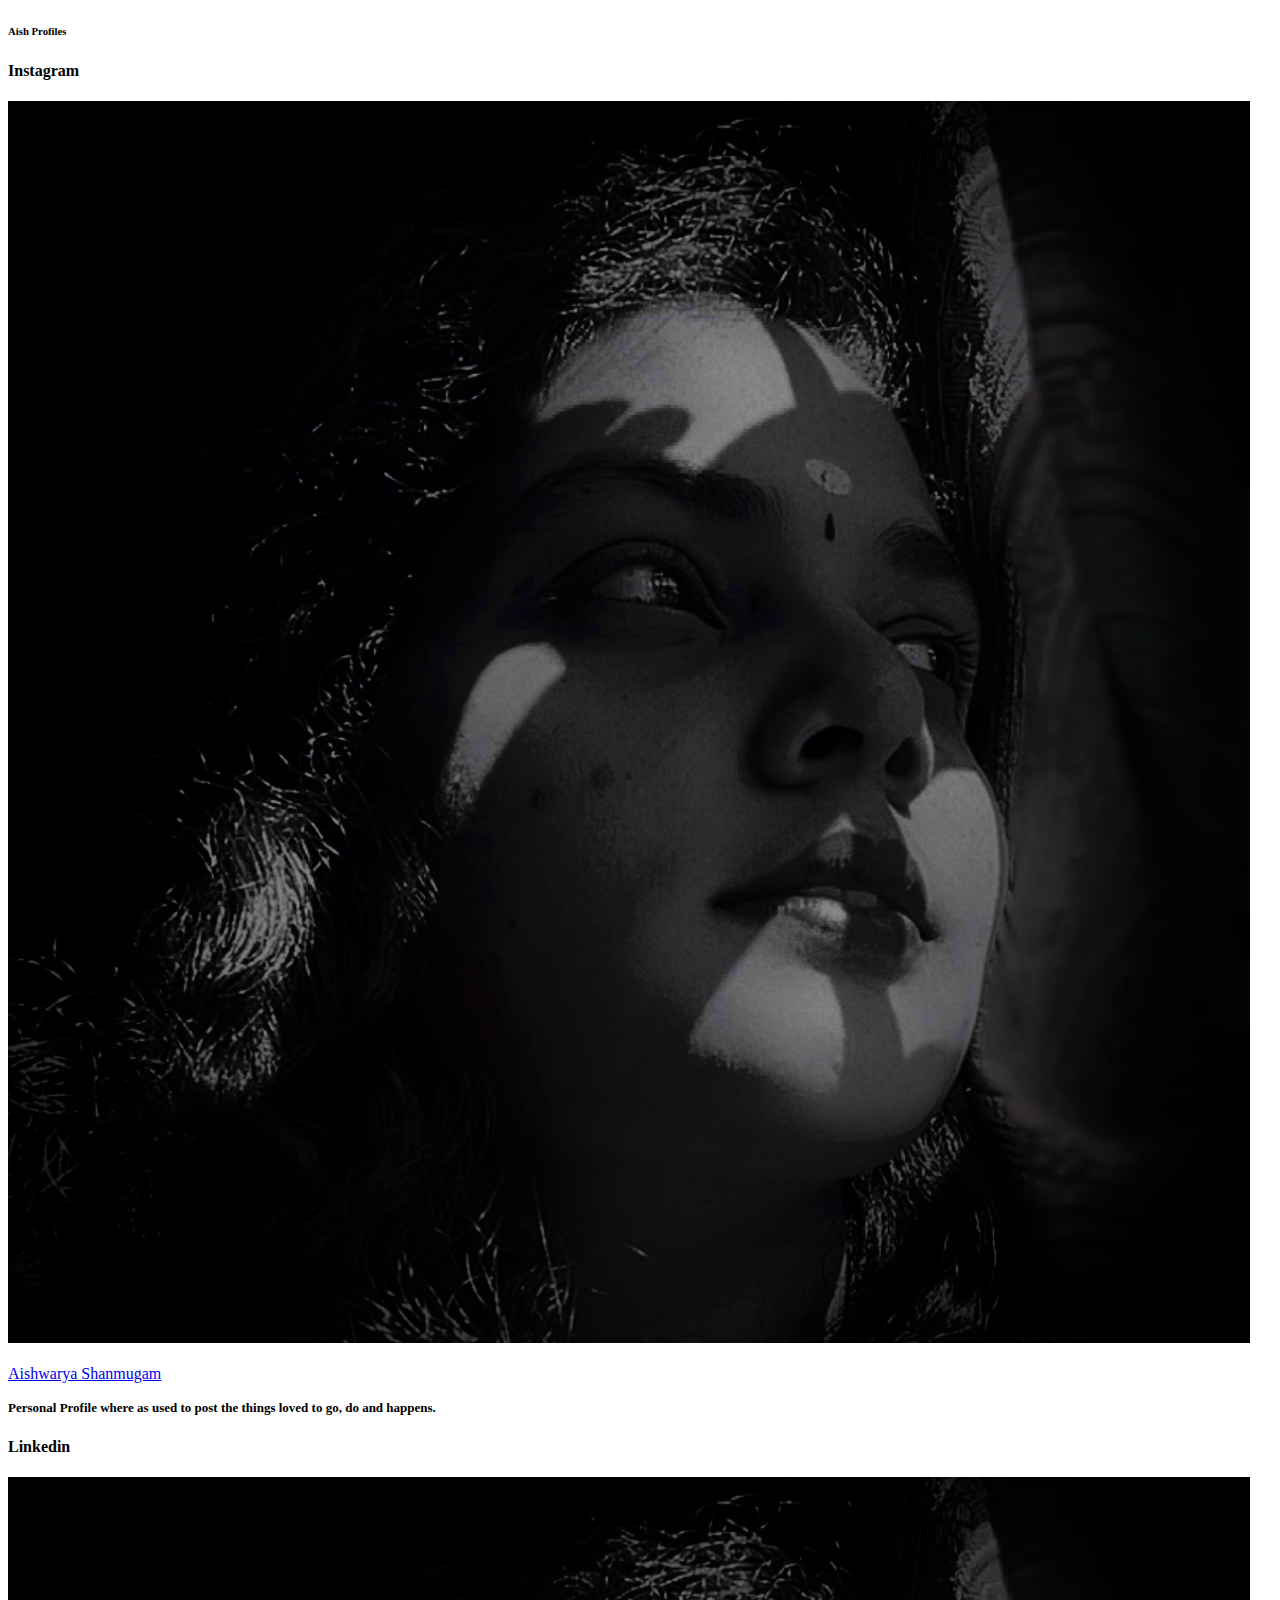
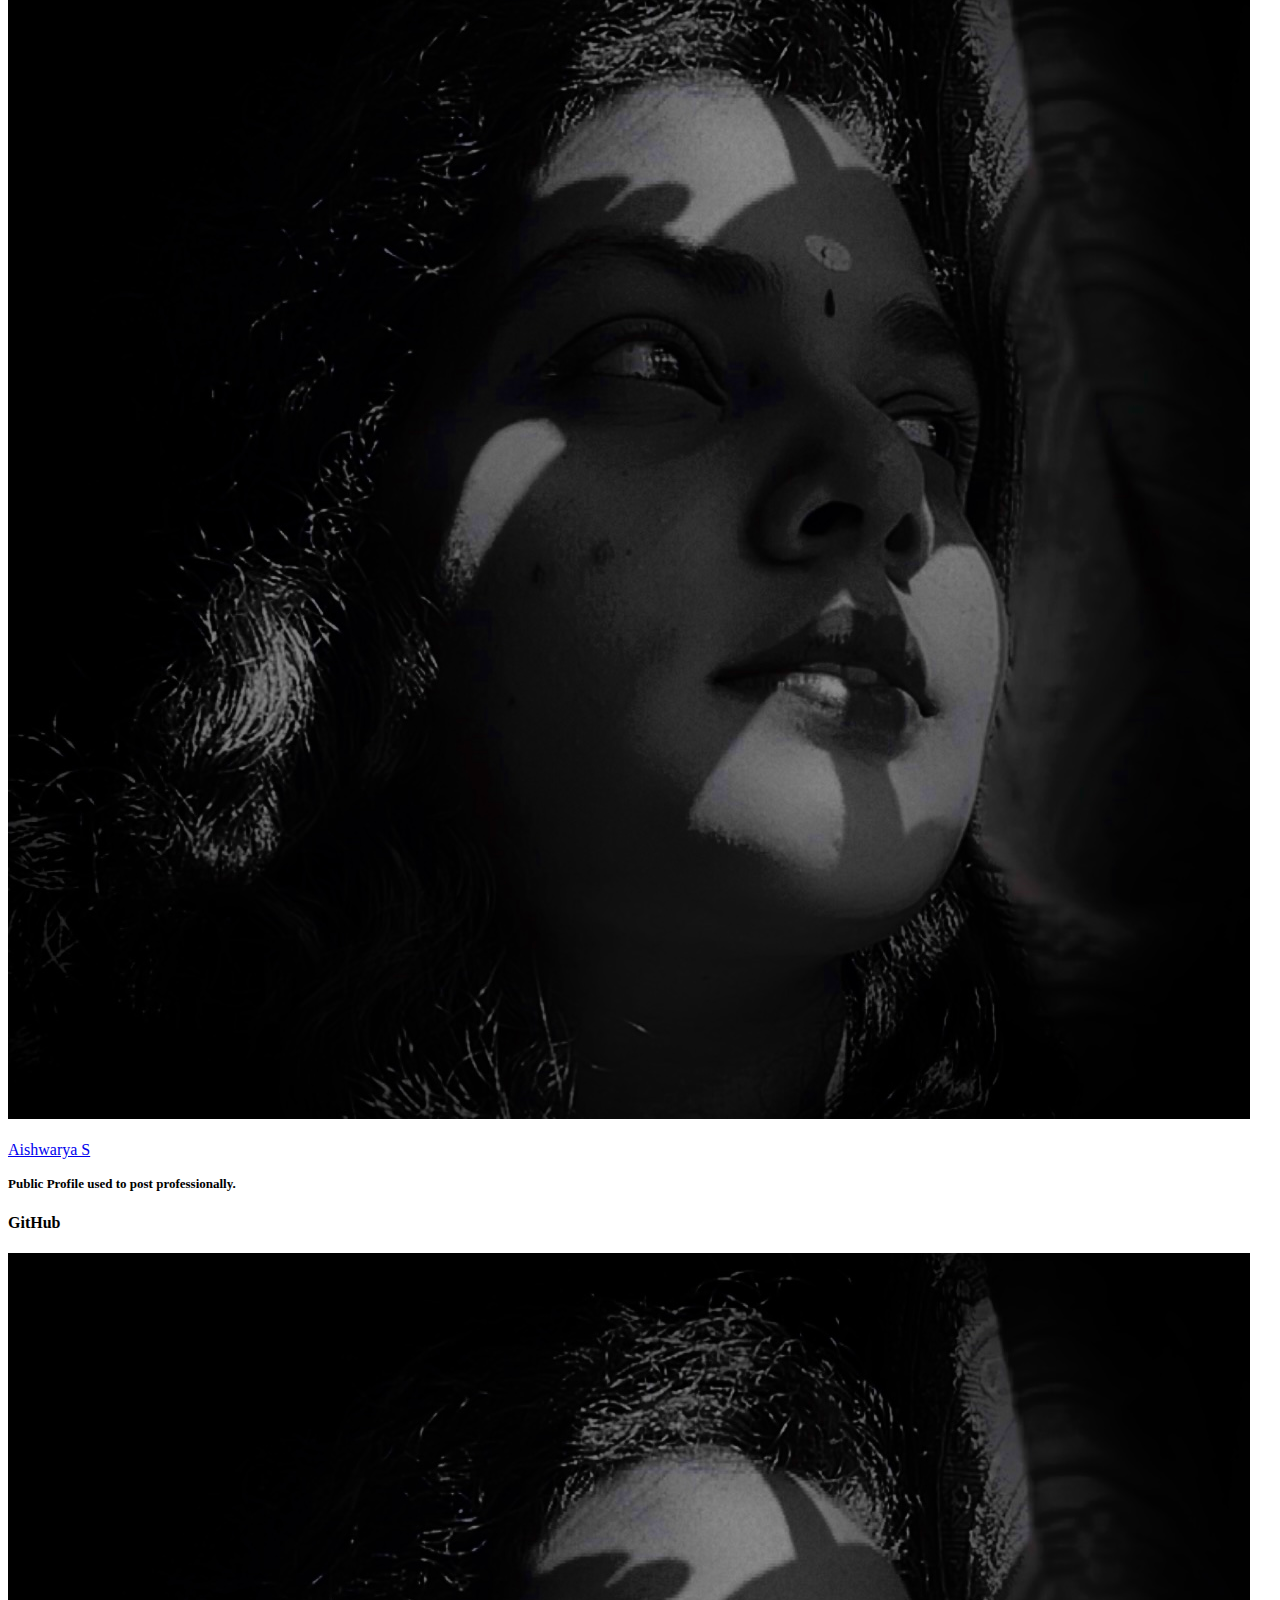
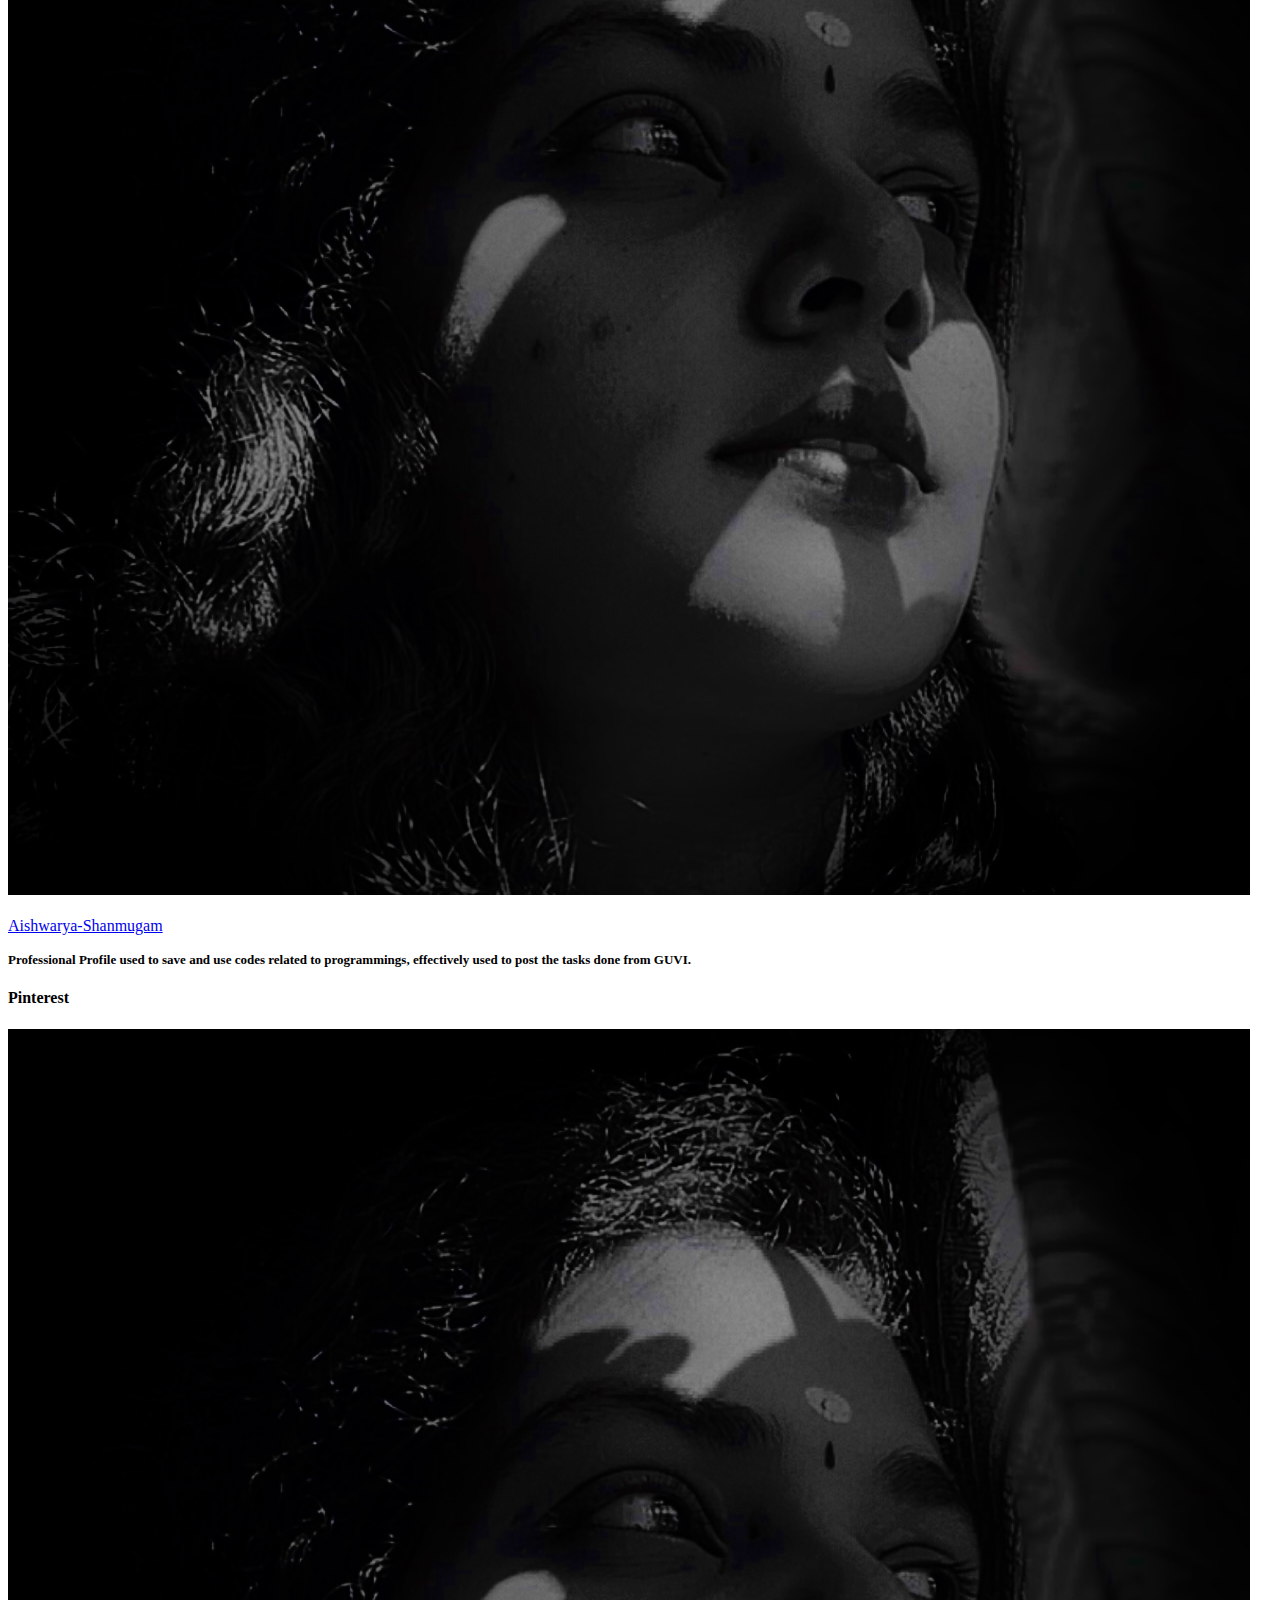
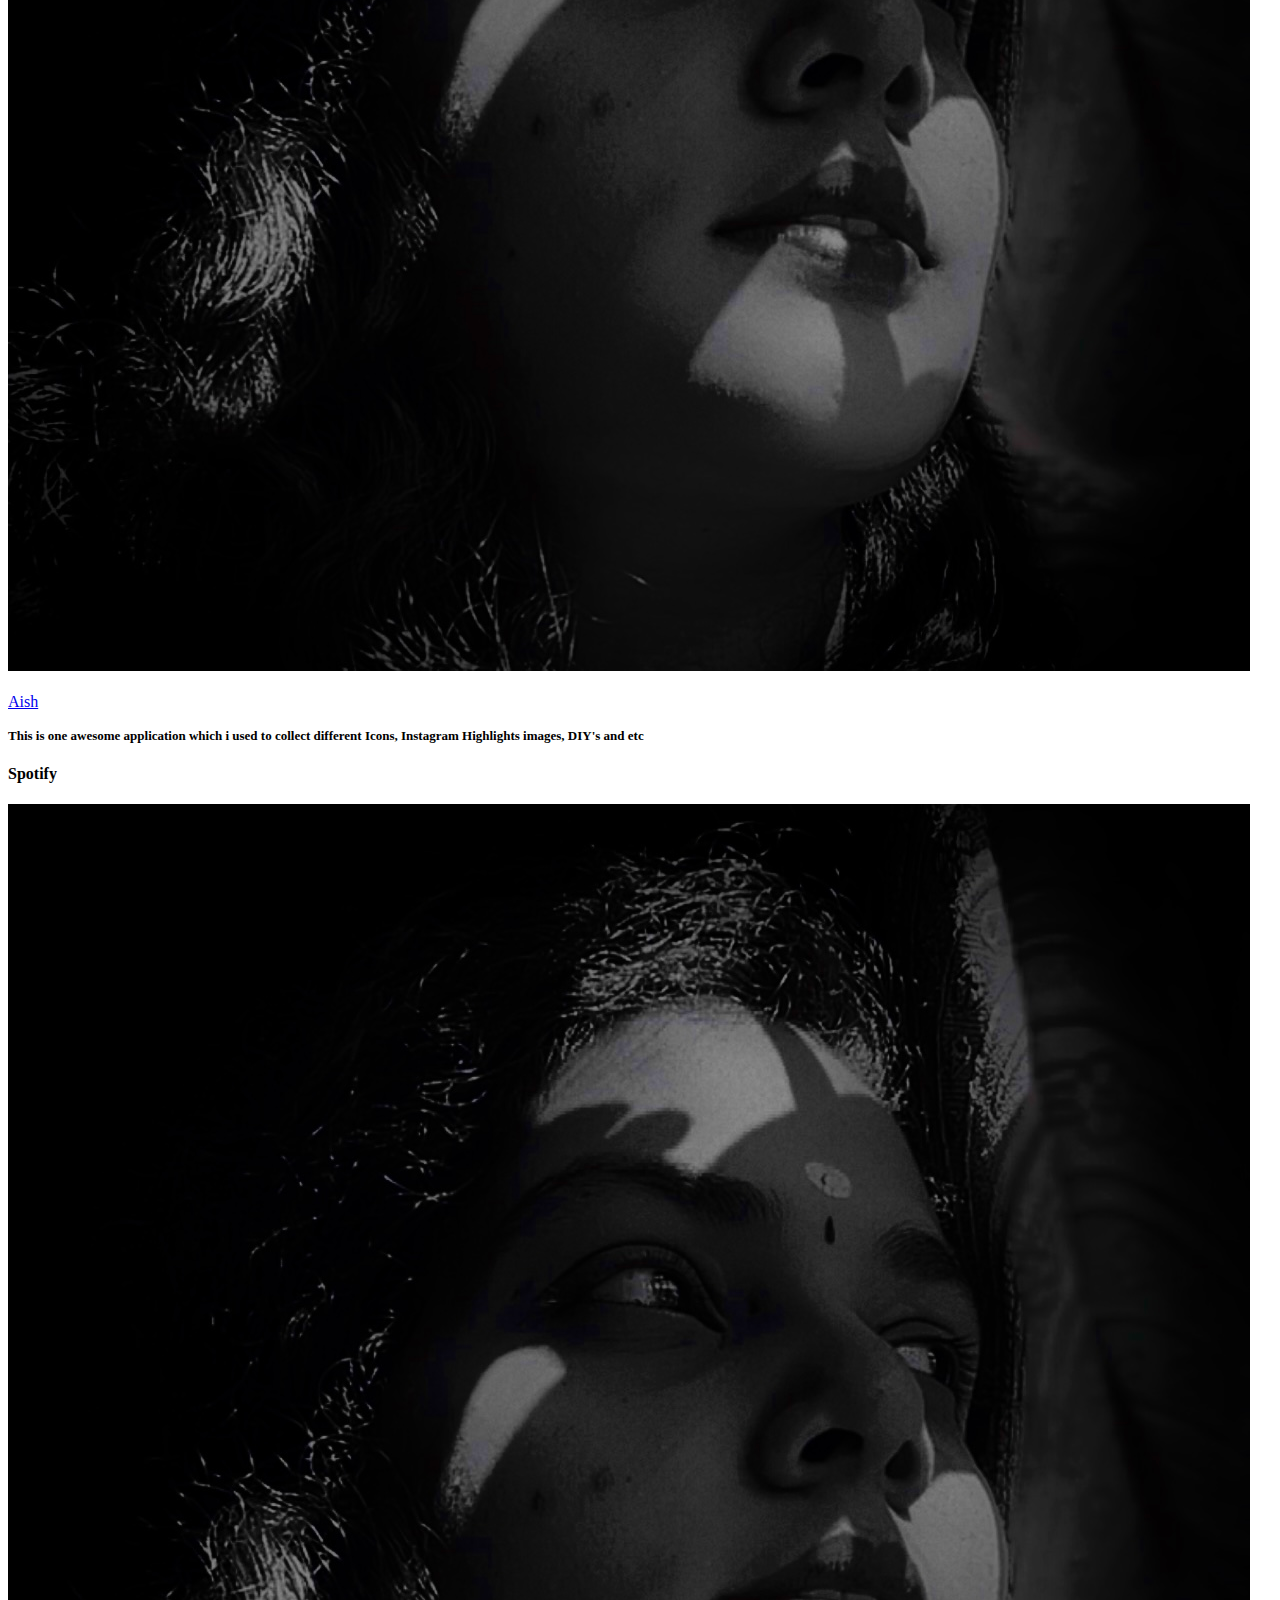
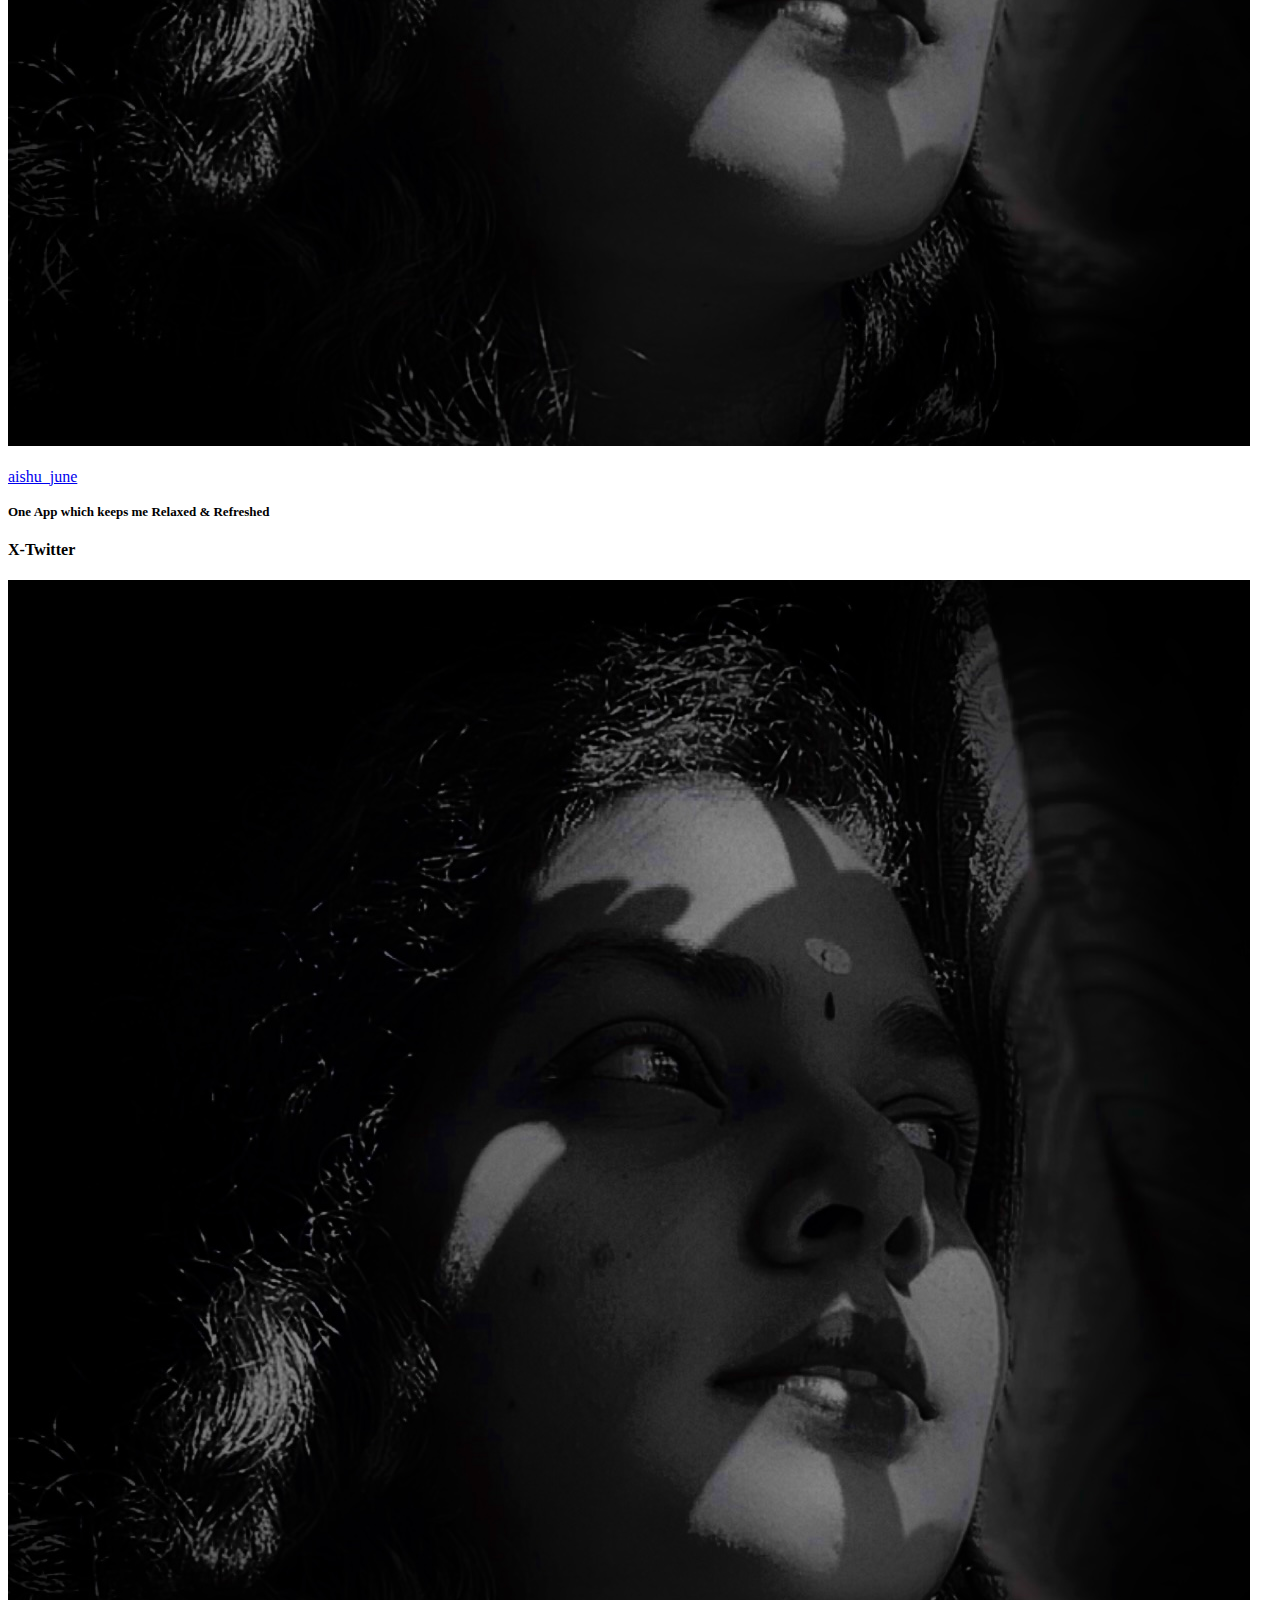
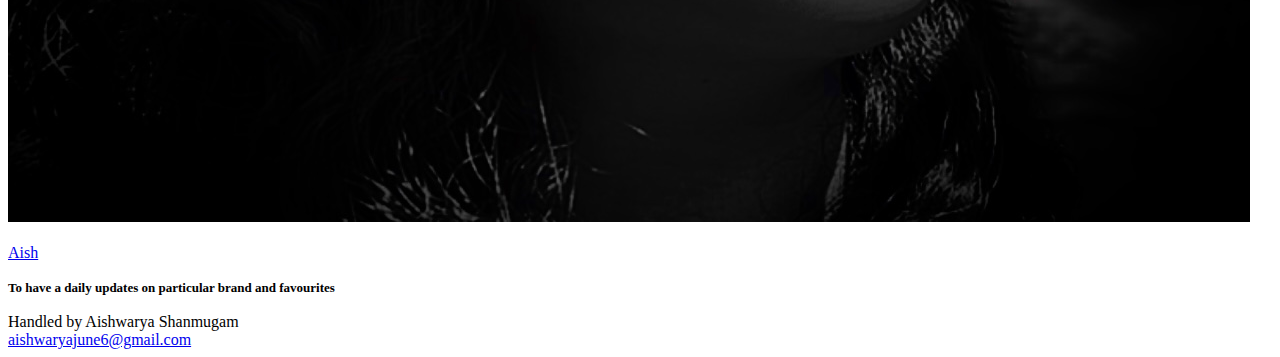
==== Index.html @ 8c9ee981 "Webpage.html to Index.html" ====
<!DOCTYPE html>
<html lang="en">
<head>
    <meta charset="UTF-8">
    <meta name="viewport" content="width=device-width, initial-scale=1.0">
    <title>Aish Profiles</title>
    <link rel="stylesheet" href="https://cdn.jsdelivr.net/npm/bootstrap@4.6.2/dist/css/bootstrap.min.css" integrity="sha384-xOolHFLEh07PJGoPkLv1IbcEPTNtaed2xpHsD9ESMhqIYd0nLMwNLD69Npy4HI+N" crossorigin="anonymous">
    <link rel="stylesheet" href="https://cdnjs.cloudflare.com/ajax/libs/font-awesome/6.5.1/css/all.min.css" integrity="sha512-DTOQO9RWCH3ppGqcWaEA1BIZOC6xxalwEsw9c2QQeAIftl+Vegovlnee1c9QX4TctnWMn13TZye+giMm8e2LwA==" crossorigin="anonymous" referrerpolicy="no-referrer">
    <link rel="stylesheet" href="Style.css">
</head>
<body>
    <div class="BG">
    <div class="box">
        <div class="container">
            <h6>Aish Profiles</h6>
            <div class="row">
                <div class="col">
                    <div class="box-part">
                        <i class="fa-brands fa-instagram"></i>
                        <h4>Instagram</h4>
                        <p><img src="Aish.jpeg">
                        <br>    
                        <br> <a href="https://www.instagram.com/aishu.june/">Aishwarya Shanmugam</a>
                        <h4 style="font-size: small;"> Personal Profile where as used to post the things loved to go, do and happens.</h4>
                    </div>
              </div>
               <div class="col">
                    <div class="box-part">
                        <i class="fa-brands fa-linkedin"></i>
                        <h4>Linkedin</h4>
                        <p><img src="Aish.jpeg">
                        <br>    
                        <br> <a href="https://www.linkedin.com/in/aishwaryajune6/">Aishwarya S</a>
                        <h4 style="font-size: small;">Public Profile used to post professionally.</h4>
                    </div>
             </div>
                <div class="col">
                    <div class="box-part">
                        <i class="fa-brands fa-github"></i>
                        <h4>GitHub</h4>
                        <p><img src="Aish.jpeg">
                        <br>    
                        <br> <a href="https://github.com/Aishwarya-Shanmugam">Aishwarya-Shanmugam</a>
                        <h4 style="font-size: small;"> Professional Profile used to save and use codes related to programmings,
                        effectively used to post the tasks done from GUVI.</h4>
                        
                    </div>
             </div>
         <div class="row">
             <div class="col">
                 <div class="box-part">
                    <i class="fa-brands fa-pinterest-p"></i>
                      <h4>Pinterest</h4>
                      <p><img src="Aish.jpeg">
                      <br> 
                      <br> <a href="https://in.pinterest.com/aishwaryajune6/">Aish</a>
                       <h4 style="font-size: small;"> This is one awesome application which i used to collect different Icons, Instagram Highlights images, DIY's and etc</h4>
                 </div>
             </div>
             <div class="col">
                 <div class="box-part">
                    <i class="fa-brands fa-spotify"></i>
                      <h4>Spotify</h4>
                       <p><img src="Aish.jpeg">
                       <br>
                       <br> <a href="https://open.spotify.com/user/aishu_charvi?si=e5935e9ceb8f4772">aishu_june</a>
                       <h4 style="font-size: small;">One App which keeps me Relaxed & Refreshed</h4>
                  </div>
             </div>
             <div class="col">
                <div class="box-part">
                    <i class="fa-brands fa-x-twitter"></i>
                     <h4>X-Twitter</h4>
                      <p><img src="Aish.jpeg">
                      <br>
                      <br> <a href="https://twitter.com/aishu_june">Aish</a>
                      <h4 style="font-size: small;"> To have a daily updates on particular brand and favourites</h4>
                 </div>
            </div>
        </div>
    </div>
    </div>
 </div>
</div>
</body>
<footer>
      Handled by Aishwarya Shanmugam <br>
      <a href="mailto:aishwaryajune6@gmail.com">aishwaryajune6@gmail.com</a>
</footer>
</html>
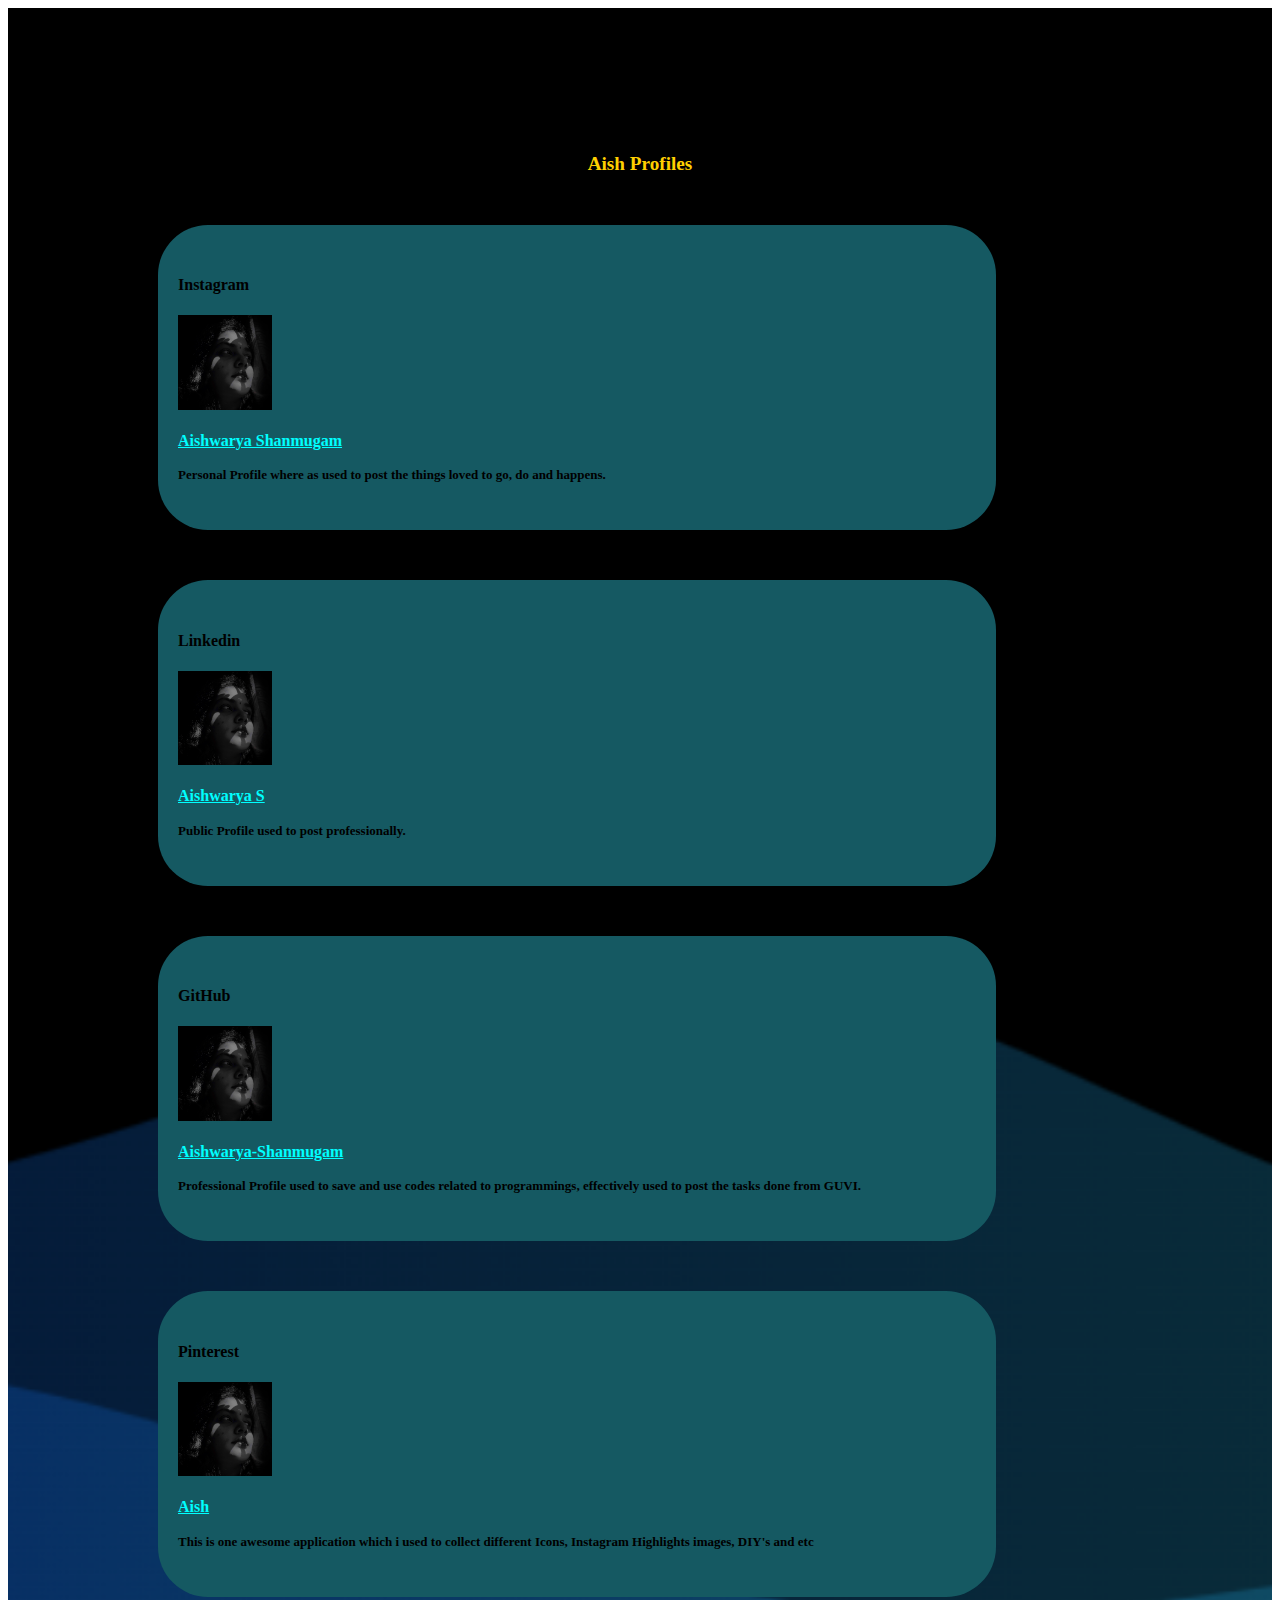
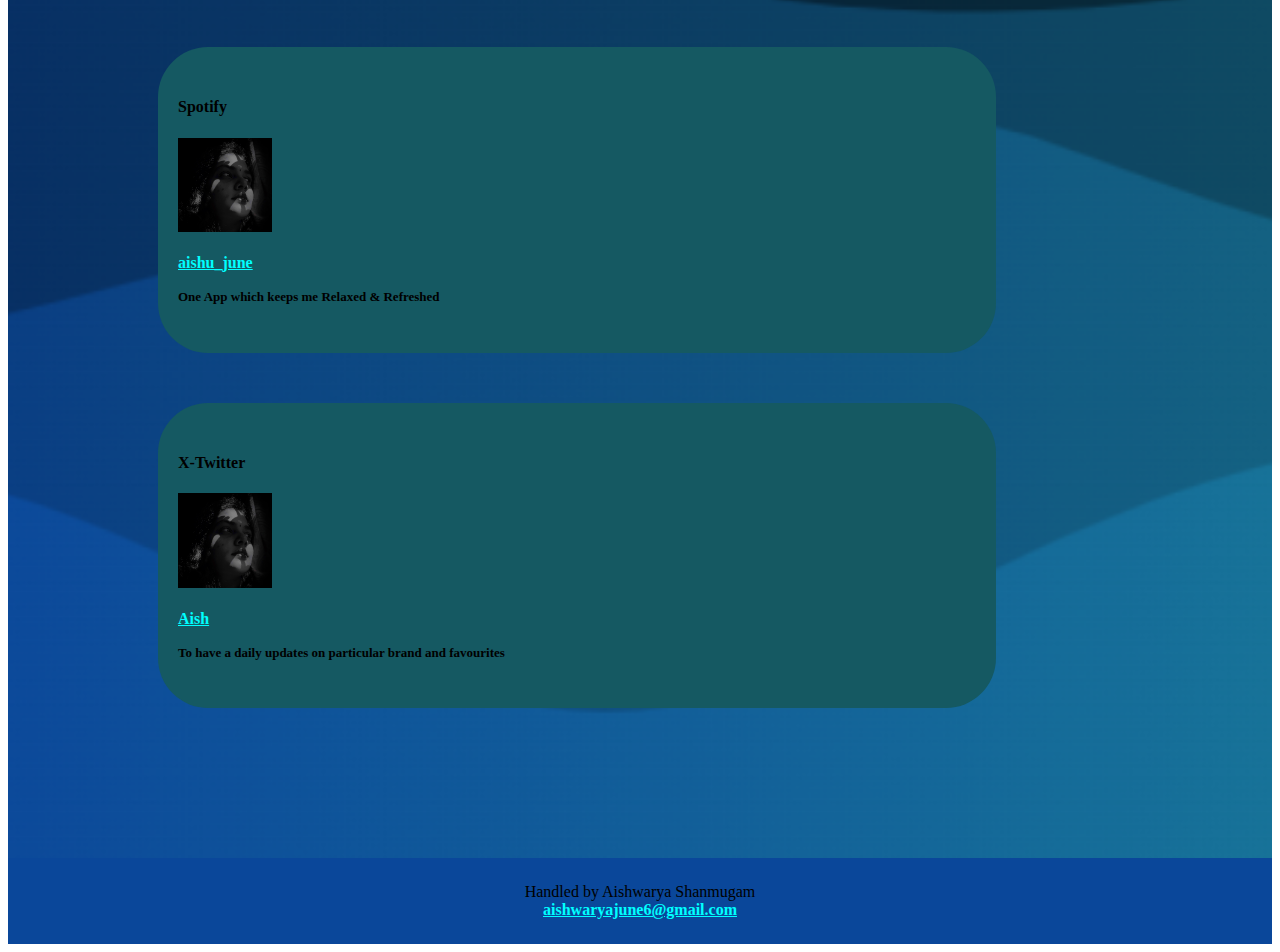
==== commit 35c23774: "Index.html" ====
--- a/Index.html
+++ b/Index.html
@@ -6,7 +6,7 @@
     <title>Aish Profiles</title>
     <link rel="stylesheet" href="https://cdn.jsdelivr.net/npm/bootstrap@4.6.2/dist/css/bootstrap.min.css" integrity="sha384-xOolHFLEh07PJGoPkLv1IbcEPTNtaed2xpHsD9ESMhqIYd0nLMwNLD69Npy4HI+N" crossorigin="anonymous">
     <link rel="stylesheet" href="https://cdnjs.cloudflare.com/ajax/libs/font-awesome/6.5.1/css/all.min.css" integrity="sha512-DTOQO9RWCH3ppGqcWaEA1BIZOC6xxalwEsw9c2QQeAIftl+Vegovlnee1c9QX4TctnWMn13TZye+giMm8e2LwA==" crossorigin="anonymous" referrerpolicy="no-referrer">
-    <link rel="stylesheet" href="Style.css">
+    <link rel="stylesheet" href="webpage.css">
 </head>
 <body>
     <div class="BG">
@@ -20,7 +20,7 @@
                         <h4>Instagram</h4>
                         <p><img src="Aish.jpeg">
                         <br>    
-                        <br> <a href="https://www.instagram.com/aishu.june/">Aishwarya Shanmugam</a>
+                        <br> <a href="https://www.instagram.com/aishu.june/"><b>Aishwarya Shanmugam</b></a>
                         <h4 style="font-size: small;"> Personal Profile where as used to post the things loved to go, do and happens.</h4>
                     </div>
               </div>
@@ -30,7 +30,7 @@
                         <h4>Linkedin</h4>
                         <p><img src="Aish.jpeg">
                         <br>    
-                        <br> <a href="https://www.linkedin.com/in/aishwaryajune6/">Aishwarya S</a>
+                        <br> <a href="https://www.linkedin.com/in/aishwaryajune6/"><b>Aishwarya S</b></a>
                         <h4 style="font-size: small;">Public Profile used to post professionally.</h4>
                     </div>
              </div>
@@ -40,7 +40,7 @@
                         <h4>GitHub</h4>
                         <p><img src="Aish.jpeg">
                         <br>    
-                        <br> <a href="https://github.com/Aishwarya-Shanmugam">Aishwarya-Shanmugam</a>
+                        <br> <a href="https://github.com/Aishwarya-Shanmugam"><b>Aishwarya-Shanmugam</b></a>
                         <h4 style="font-size: small;"> Professional Profile used to save and use codes related to programmings,
                         effectively used to post the tasks done from GUVI.</h4>
                         
@@ -53,7 +53,7 @@
                       <h4>Pinterest</h4>
                       <p><img src="Aish.jpeg">
                       <br> 
-                      <br> <a href="https://in.pinterest.com/aishwaryajune6/">Aish</a>
+                      <br> <a href="https://in.pinterest.com/aishwaryajune6/"><b>Aish</b></a>
                        <h4 style="font-size: small;"> This is one awesome application which i used to collect different Icons, Instagram Highlights images, DIY's and etc</h4>
                  </div>
              </div>
@@ -63,7 +63,7 @@
                       <h4>Spotify</h4>
                        <p><img src="Aish.jpeg">
                        <br>
-                       <br> <a href="https://open.spotify.com/user/aishu_charvi?si=e5935e9ceb8f4772">aishu_june</a>
+                       <br> <a href="https://open.spotify.com/user/aishu_charvi?si=e5935e9ceb8f4772"><b>aishu_june</b></a>
                        <h4 style="font-size: small;">One App which keeps me Relaxed & Refreshed</h4>
                   </div>
              </div>
@@ -73,7 +73,7 @@
                      <h4>X-Twitter</h4>
                       <p><img src="Aish.jpeg">
                       <br>
-                      <br> <a href="https://twitter.com/aishu_june">Aish</a>
+                      <br> <a href="https://twitter.com/aishu_june"><b>Aish</b></a>
                       <h4 style="font-size: small;"> To have a daily updates on particular brand and favourites</h4>
                  </div>
             </div>
@@ -85,6 +85,6 @@
 </body>
 <footer>
       Handled by Aishwarya Shanmugam <br>
-      <a href="mailto:aishwaryajune6@gmail.com">aishwaryajune6@gmail.com</a>
+      <a href="mailto:aishwaryajune6@gmail.com"><b>aishwaryajune6@gmail.com</b></a>
 </footer>
 </html>
--- a/webpage.css
+++ b/webpage.css
@@ -0,0 +1,59 @@
+a
+{
+    text-decoration: underline;
+    color:aqua;  
+}
+a:hover{
+    color:rgb(255, 208, 0);
+}
+:hover.box-part{
+    color: aliceblue;
+}
+.box
+{
+padding:100px 100px;
+}
+.BG
+{
+    background-image: url("BG Image.png");
+    height: 100%; 
+    background-position: center;
+    background-repeat: no-repeat;
+    background-size: cover;
+}
+
+.box-part
+{
+    background-color: #155962;
+    text-align: left;
+    padding: 30px 20px;
+    margin: 50px;
+    height: 75%;
+    width: 75%;
+    border-radius: 50px;
+}
+h6{
+    text-align: center;
+    color: rgb(255, 208, 0);
+    font-weight: bold;
+    font-size: larger;
+}
+h4
+{
+    font-weight: bolder;
+}
+h3
+{
+    font-weight: lighter;
+}
+img{
+    height: 2.5cm;
+    width: 2.5cm;
+    text-align: right;
+}
+footer{
+  text-align: center;
+  padding: 25px;
+  background-color: #0A479A;
+  color: black;
+}
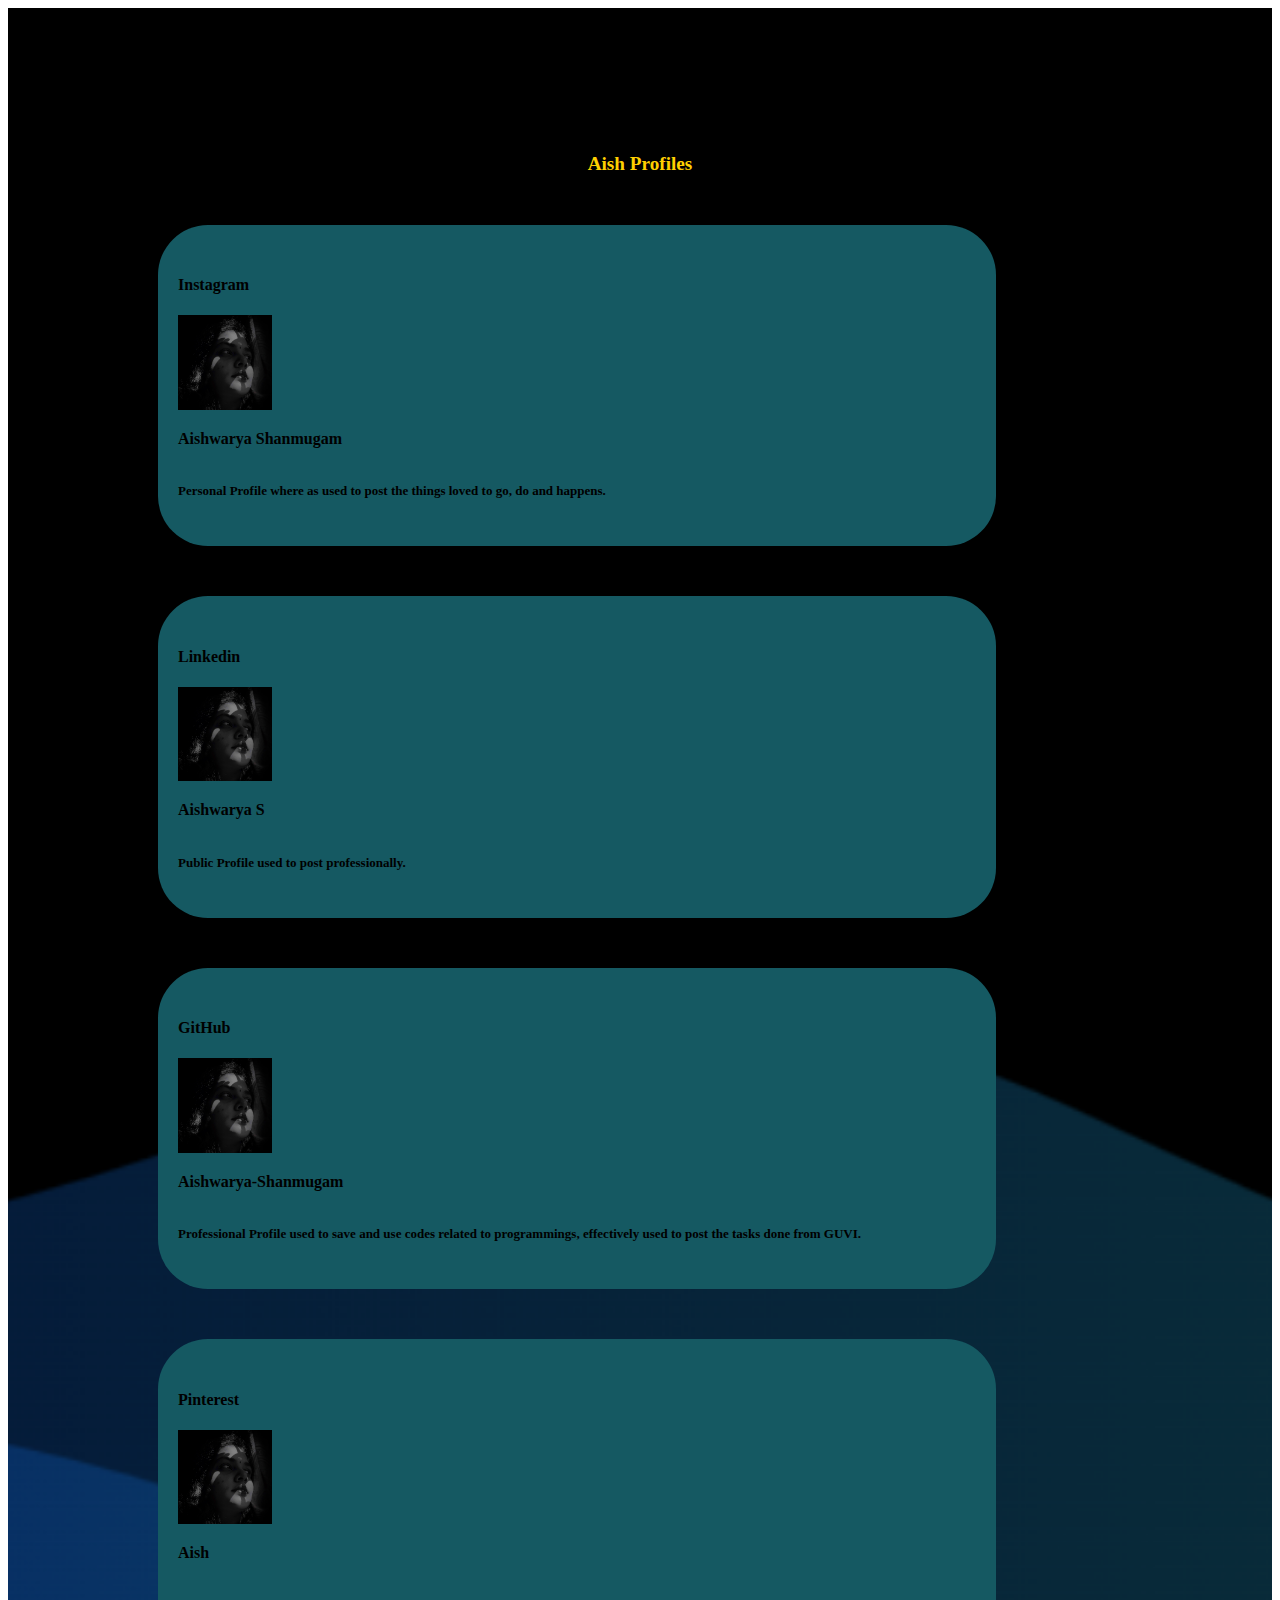
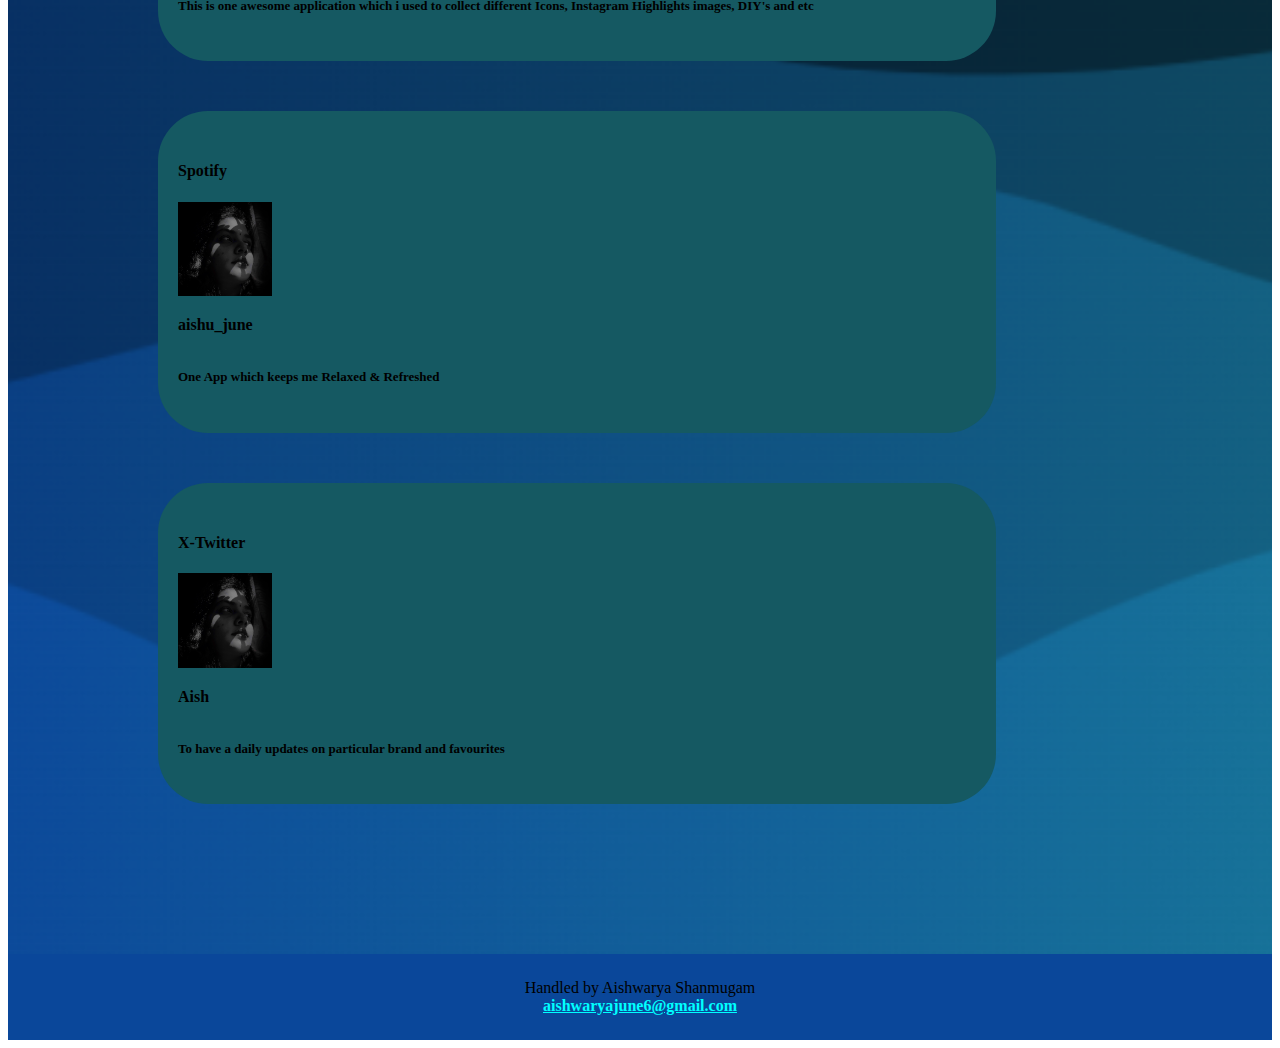
==== commit 874aacf7: "Index.html" ====
--- a/Index.html
+++ b/Index.html
@@ -20,8 +20,12 @@
                         <h4>Instagram</h4>
                         <p><img src="Aish.jpeg">
                         <br>    
-                        <br> <a href="https://www.instagram.com/aishu.june/"><b>Aishwarya Shanmugam</b></a>
+                        <div class="PName">
+                            <b>Aishwarya Shanmugam</b>
+                        </div>
+                        <br>
                         <h4 style="font-size: small;"> Personal Profile where as used to post the things loved to go, do and happens.</h4>
+                        <a href="https://www.instagram.com/aishu.june/"><i class="fa-solid fa-arrow-up-right-from-square"></i></a>
                     </div>
               </div>
                <div class="col">
@@ -29,9 +33,13 @@
                         <i class="fa-brands fa-linkedin"></i>
                         <h4>Linkedin</h4>
                         <p><img src="Aish.jpeg">
-                        <br>    
-                        <br> <a href="https://www.linkedin.com/in/aishwaryajune6/"><b>Aishwarya S</b></a>
+                        <br>
+                        <div class="PName">   
+                        <b>Aishwarya S</b>
+                        </div>
+                        <br>
                         <h4 style="font-size: small;">Public Profile used to post professionally.</h4>
+                        <a href="https://www.linkedin.com/in/aishwaryajune6/"><i class="fa-solid fa-arrow-up-right-from-square"></i></a>
                     </div>
              </div>
                 <div class="col">
@@ -39,10 +47,14 @@
                         <i class="fa-brands fa-github"></i>
                         <h4>GitHub</h4>
                         <p><img src="Aish.jpeg">
-                        <br>    
-                        <br> <a href="https://github.com/Aishwarya-Shanmugam"><b>Aishwarya-Shanmugam</b></a>
+                        <br>
+                        <div class="PName">
+                        <b>Aishwarya-Shanmugam</b>
+                        </div>
+                        <br>
                         <h4 style="font-size: small;"> Professional Profile used to save and use codes related to programmings,
                         effectively used to post the tasks done from GUVI.</h4>
+                        <a href="https://github.com/Aishwarya-Shanmugam"><i class="fa-solid fa-arrow-up-right-from-square"></i></a>
                         
                     </div>
              </div>
@@ -53,8 +65,12 @@
                       <h4>Pinterest</h4>
                       <p><img src="Aish.jpeg">
                       <br> 
-                      <br> <a href="https://in.pinterest.com/aishwaryajune6/"><b>Aish</b></a>
-                       <h4 style="font-size: small;"> This is one awesome application which i used to collect different Icons, Instagram Highlights images, DIY's and etc</h4>
+                      <div class="PName">
+                      <b>Aish</b>
+                      </div>
+                      <br>
+                      <h4 style="font-size: small;"> This is one awesome application which i used to collect different Icons, Instagram Highlights images, DIY's and etc</h4>
+                      <a href="https://in.pinterest.com/aishwaryajune6/"><i class="fa-solid fa-arrow-up-right-from-square"></i></a>
                  </div>
              </div>
              <div class="col">
@@ -63,8 +79,12 @@
                       <h4>Spotify</h4>
                        <p><img src="Aish.jpeg">
                        <br>
-                       <br> <a href="https://open.spotify.com/user/aishu_charvi?si=e5935e9ceb8f4772"><b>aishu_june</b></a>
+                       <div class="PName">
+                       <b>aishu_june</b><br>
+                       </div>
+                       <br>
                        <h4 style="font-size: small;">One App which keeps me Relaxed & Refreshed</h4>
+                       <a href="https://open.spotify.com/user/aishu_charvi?si=e5935e9ceb8f4772"><i class="fa-solid fa-arrow-up-right-from-square"></i></a>
                   </div>
              </div>
              <div class="col">
@@ -73,8 +93,12 @@
                      <h4>X-Twitter</h4>
                       <p><img src="Aish.jpeg">
                       <br>
-                      <br> <a href="https://twitter.com/aishu_june"><b>Aish</b></a>
+                      <div class="PName">
+                      <b>Aish</b>
+                      </div>
+                      <br>
                       <h4 style="font-size: small;"> To have a daily updates on particular brand and favourites</h4>
+                      <a href="https://twitter.com/aishu_june"><i class="fa-solid fa-arrow-up-right-from-square"></i></a>
                  </div>
             </div>
         </div>
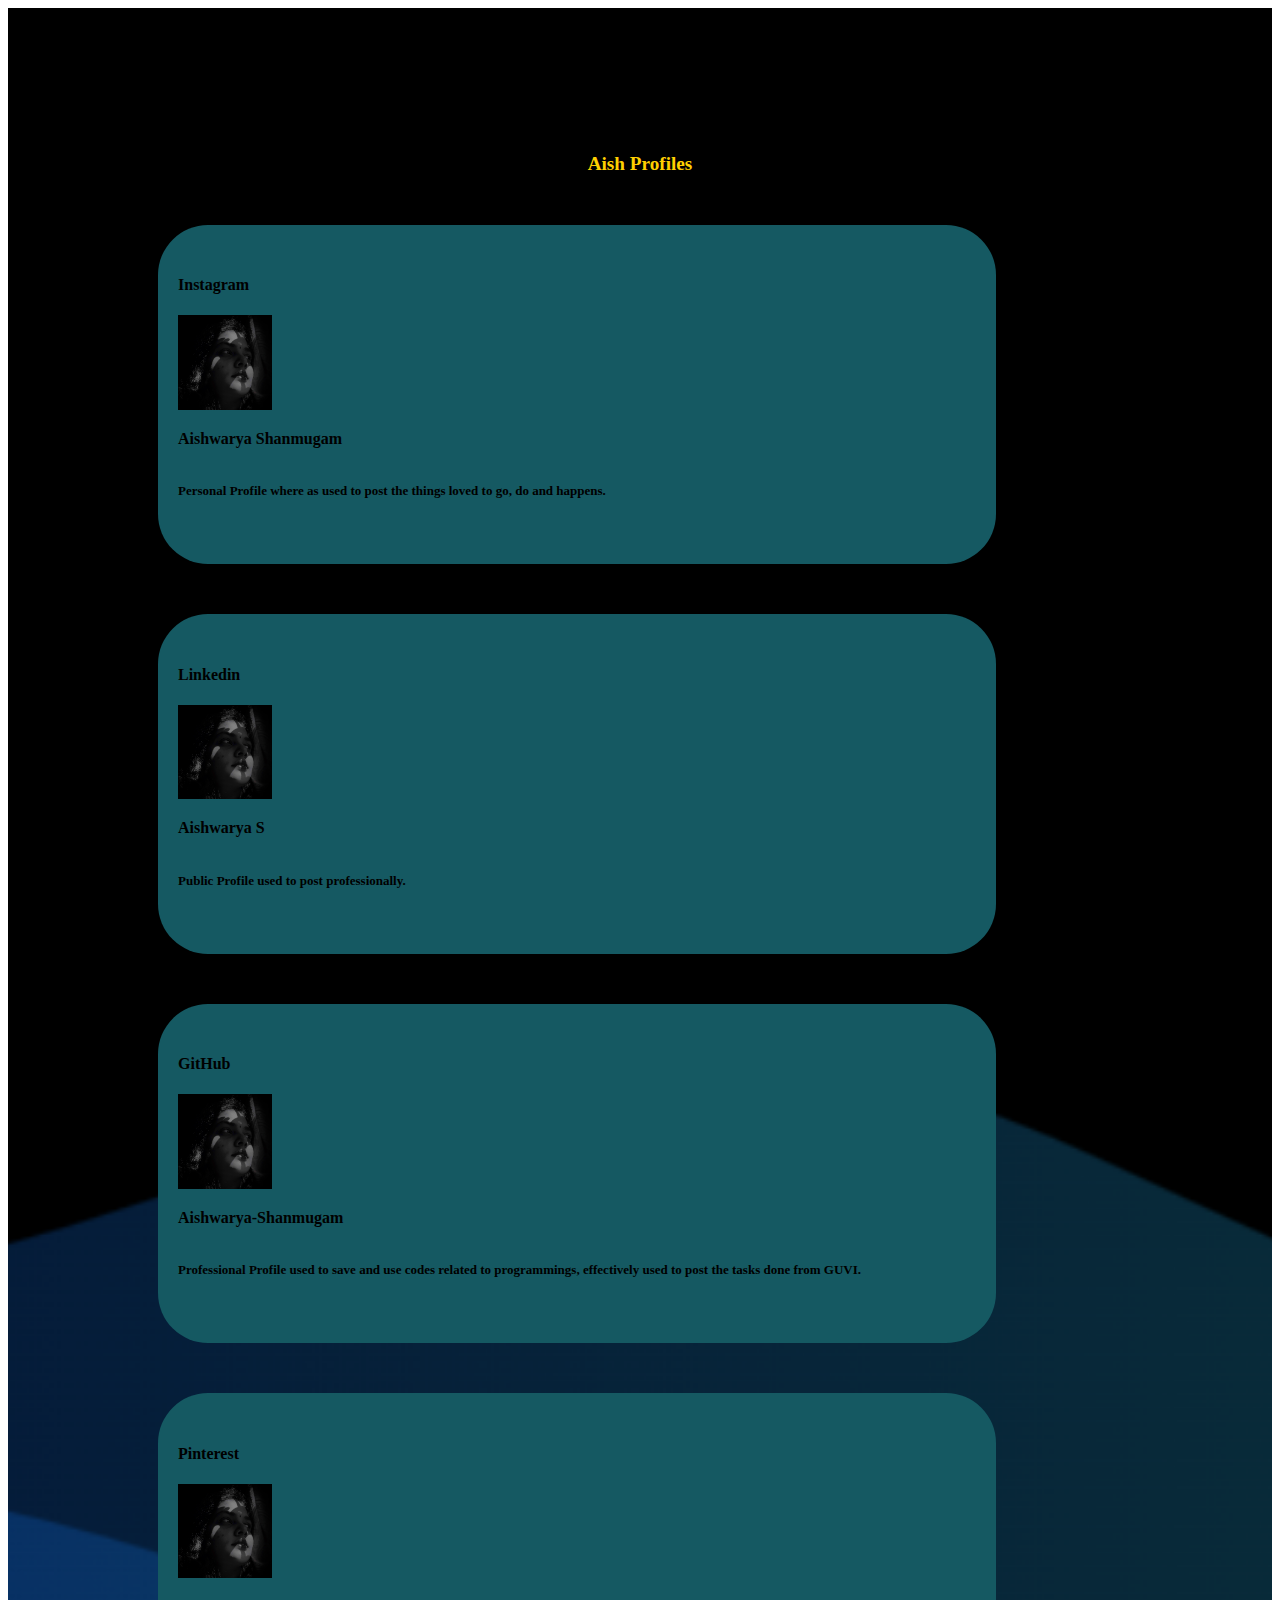
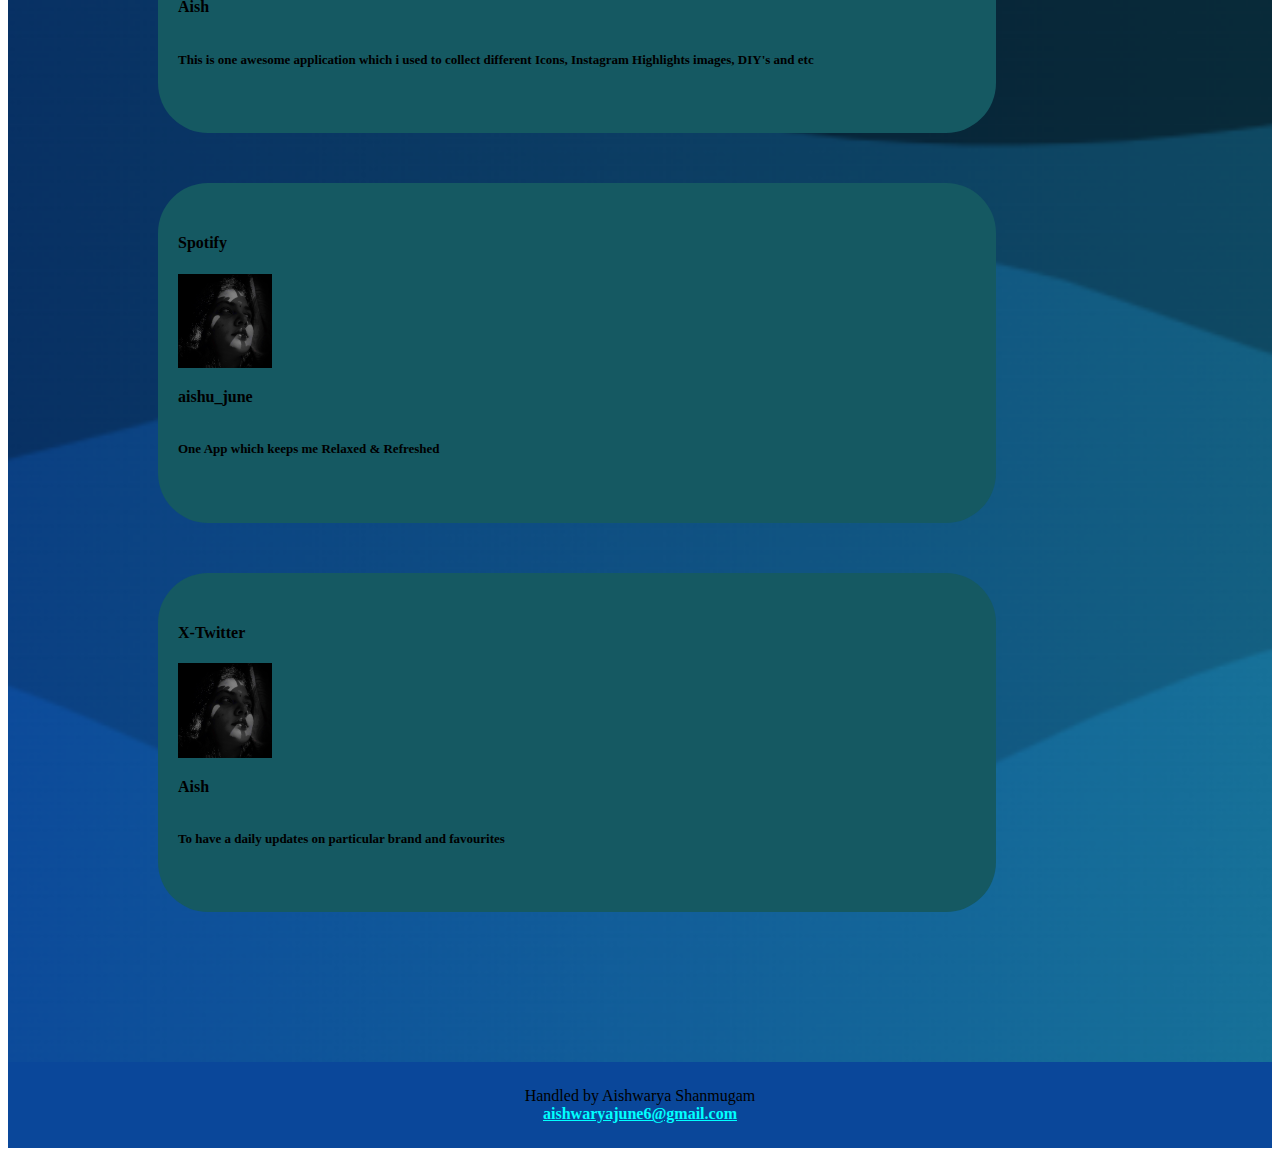
==== commit 56a26c0e: "Index.html" ====
--- a/Index.html
+++ b/Index.html
@@ -25,7 +25,7 @@
                         </div>
                         <br>
                         <h4 style="font-size: small;"> Personal Profile where as used to post the things loved to go, do and happens.</h4>
-                        <a href="https://www.instagram.com/aishu.june/"><i class="fa-solid fa-arrow-up-right-from-square"></i></a>
+                        <br><a href="https://www.instagram.com/aishu.june/"><i class="fa-solid fa-arrow-up-right-from-square"></i></a>
                     </div>
               </div>
                <div class="col">
@@ -39,7 +39,7 @@
                         </div>
                         <br>
                         <h4 style="font-size: small;">Public Profile used to post professionally.</h4>
-                        <a href="https://www.linkedin.com/in/aishwaryajune6/"><i class="fa-solid fa-arrow-up-right-from-square"></i></a>
+                        <br><a href="https://www.linkedin.com/in/aishwaryajune6/"><i class="fa-solid fa-arrow-up-right-from-square"></i></a>
                     </div>
              </div>
                 <div class="col">
@@ -54,7 +54,7 @@
                         <br>
                         <h4 style="font-size: small;"> Professional Profile used to save and use codes related to programmings,
                         effectively used to post the tasks done from GUVI.</h4>
-                        <a href="https://github.com/Aishwarya-Shanmugam"><i class="fa-solid fa-arrow-up-right-from-square"></i></a>
+                        <br><a href="https://github.com/Aishwarya-Shanmugam"><i class="fa-solid fa-arrow-up-right-from-square"></i></a>
                         
                     </div>
              </div>
@@ -70,7 +70,7 @@
                       </div>
                       <br>
                       <h4 style="font-size: small;"> This is one awesome application which i used to collect different Icons, Instagram Highlights images, DIY's and etc</h4>
-                      <a href="https://in.pinterest.com/aishwaryajune6/"><i class="fa-solid fa-arrow-up-right-from-square"></i></a>
+                      <br><a href="https://in.pinterest.com/aishwaryajune6/"><i class="fa-solid fa-arrow-up-right-from-square"></i></a>
                  </div>
              </div>
              <div class="col">
@@ -84,7 +84,7 @@
                        </div>
                        <br>
                        <h4 style="font-size: small;">One App which keeps me Relaxed & Refreshed</h4>
-                       <a href="https://open.spotify.com/user/aishu_charvi?si=e5935e9ceb8f4772"><i class="fa-solid fa-arrow-up-right-from-square"></i></a>
+                       <br><a href="https://open.spotify.com/user/aishu_charvi?si=e5935e9ceb8f4772"><i class="fa-solid fa-arrow-up-right-from-square"></i></a>
                   </div>
              </div>
              <div class="col">
@@ -98,7 +98,7 @@
                       </div>
                       <br>
                       <h4 style="font-size: small;"> To have a daily updates on particular brand and favourites</h4>
-                      <a href="https://twitter.com/aishu_june"><i class="fa-solid fa-arrow-up-right-from-square"></i></a>
+                      <br><a href="https://twitter.com/aishu_june"><i class="fa-solid fa-arrow-up-right-from-square"></i></a>
                  </div>
             </div>
         </div>
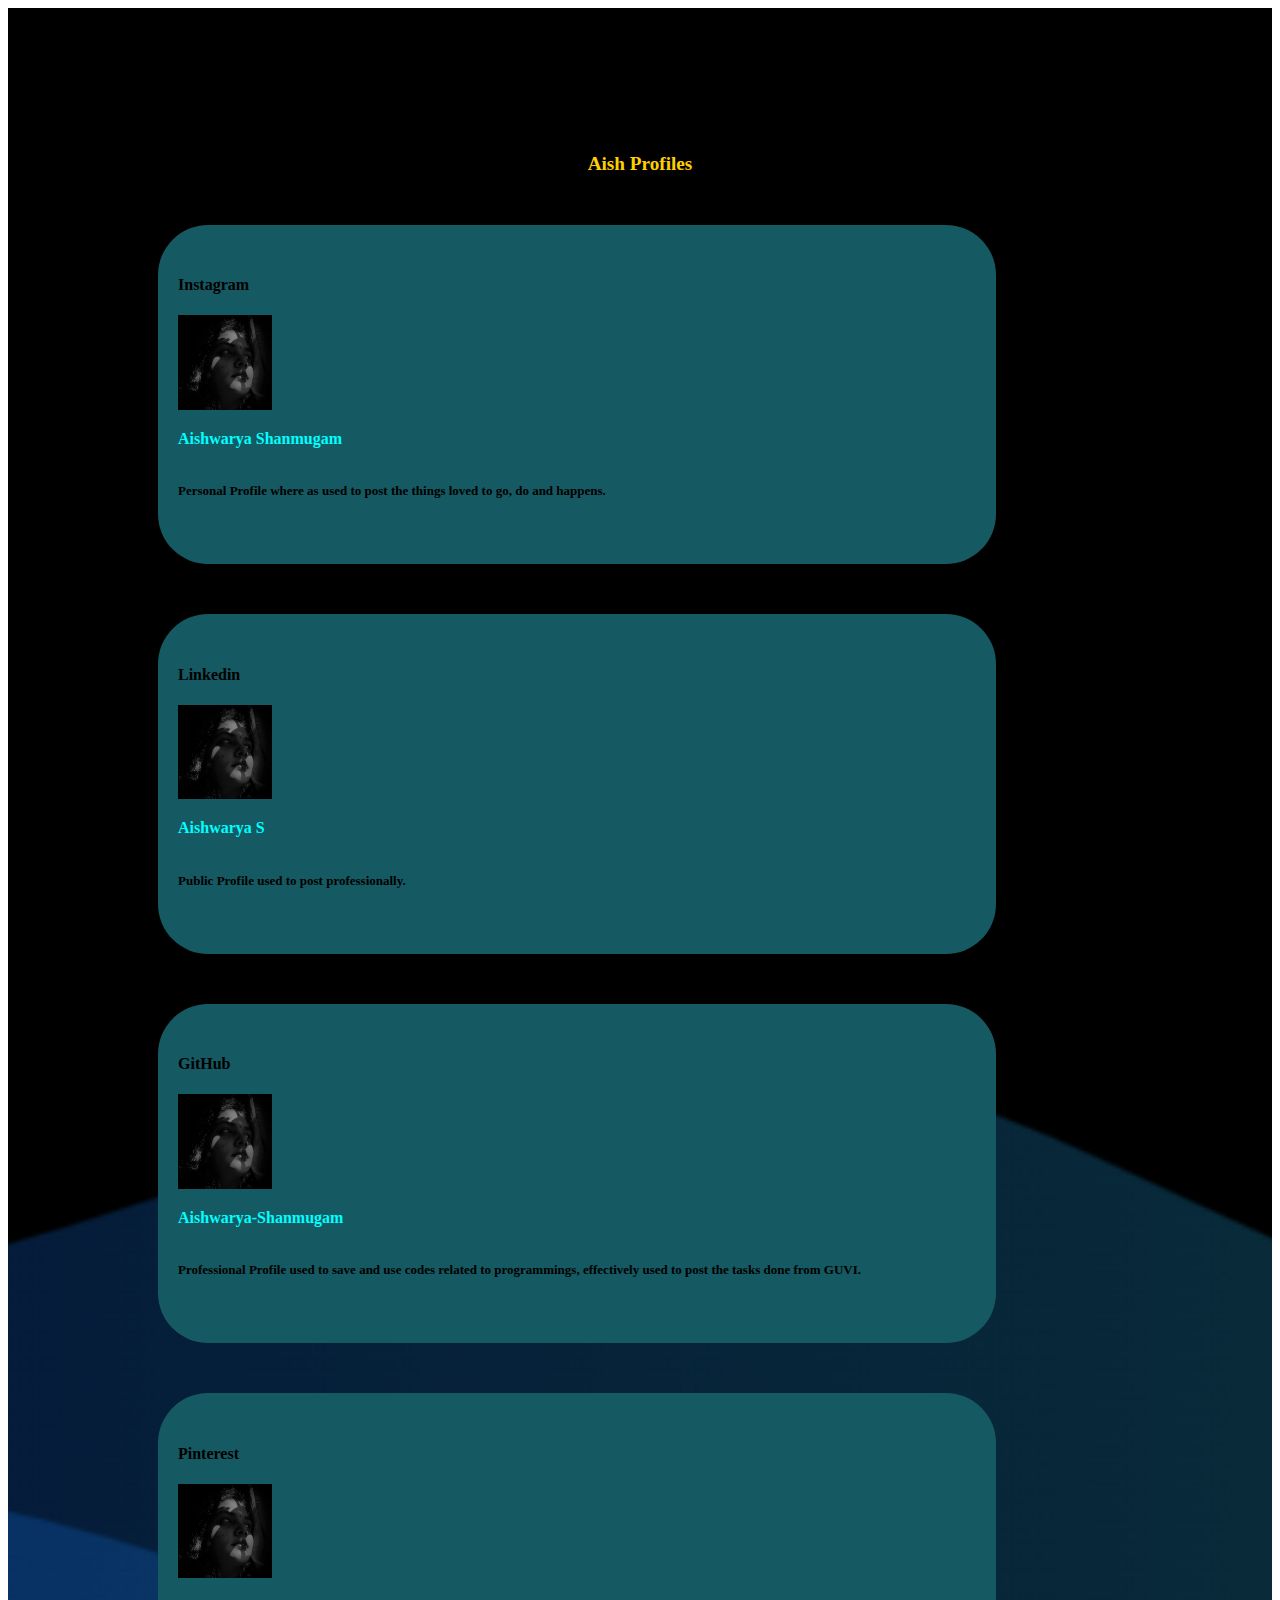
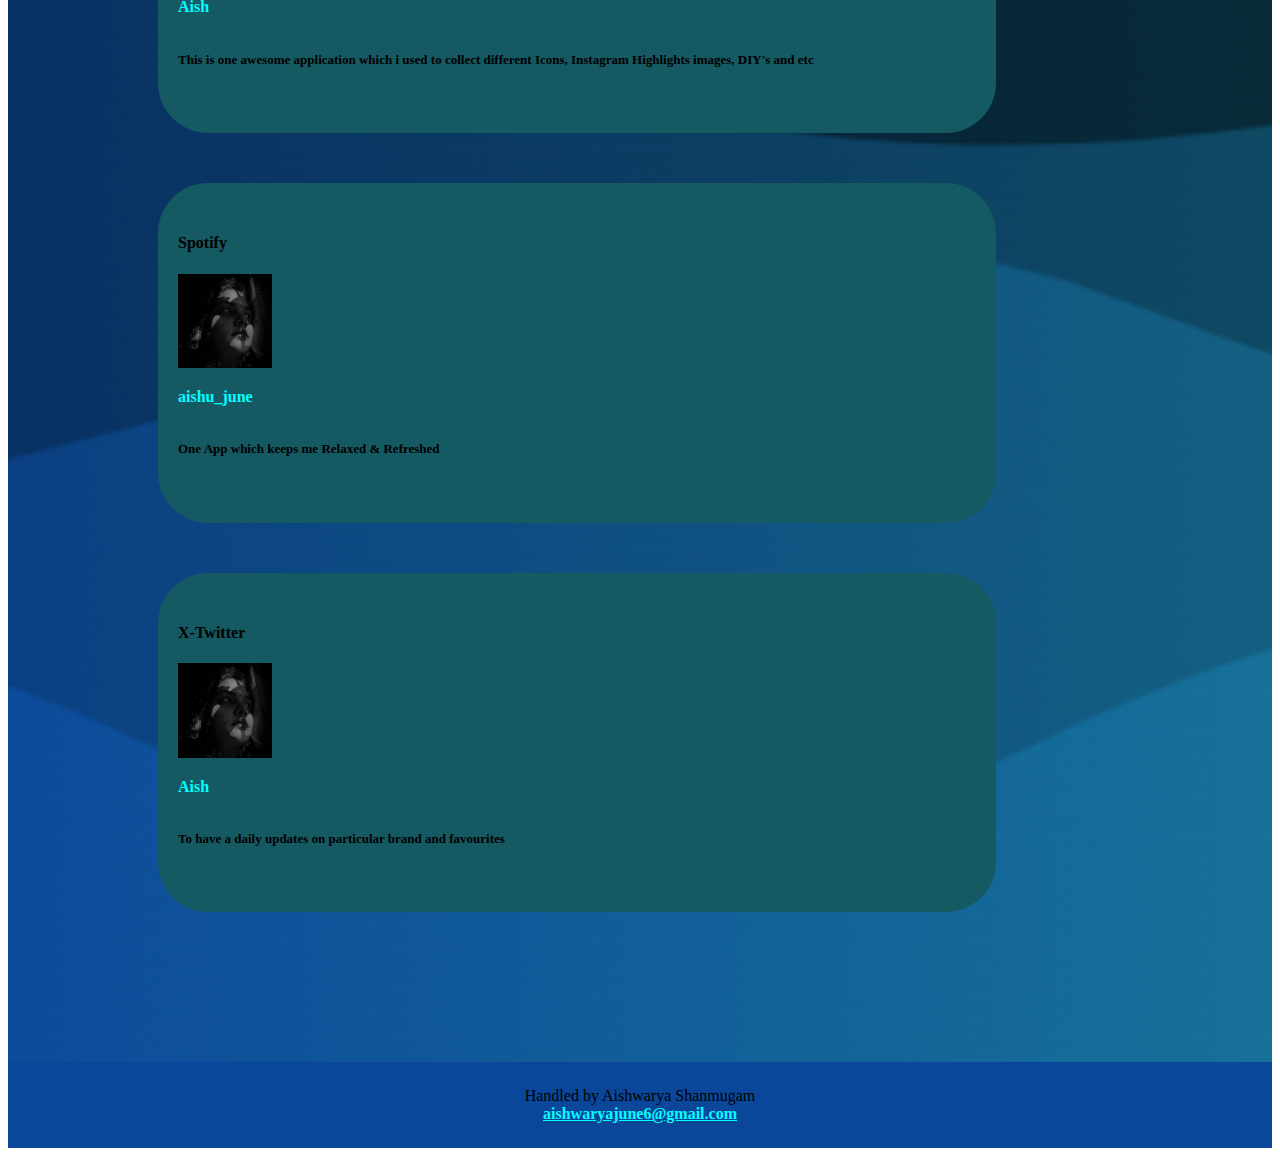
==== commit b0cea465: "Index.html" ====
--- a/Index.html
+++ b/Index.html
@@ -6,7 +6,7 @@
     <title>Aish Profiles</title>
     <link rel="stylesheet" href="https://cdn.jsdelivr.net/npm/bootstrap@4.6.2/dist/css/bootstrap.min.css" integrity="sha384-xOolHFLEh07PJGoPkLv1IbcEPTNtaed2xpHsD9ESMhqIYd0nLMwNLD69Npy4HI+N" crossorigin="anonymous">
     <link rel="stylesheet" href="https://cdnjs.cloudflare.com/ajax/libs/font-awesome/6.5.1/css/all.min.css" integrity="sha512-DTOQO9RWCH3ppGqcWaEA1BIZOC6xxalwEsw9c2QQeAIftl+Vegovlnee1c9QX4TctnWMn13TZye+giMm8e2LwA==" crossorigin="anonymous" referrerpolicy="no-referrer">
-    <link rel="stylesheet" href="webpage.css">
+    <link rel="stylesheet" href="Style.css">
 </head>
 <body>
     <div class="BG">
--- a/Style.css
+++ b/Style.css
@@ -0,0 +1,63 @@
+a
+{
+    text-decoration: underline;
+    color:aqua;  
+    align-self:baseline;
+}
+a:hover{
+    color:rgb(255, 208, 0);
+}
+:hover.box-part{
+    color: aliceblue;
+}
+.box
+{
+padding:100px 100px;
+}
+.BG
+{
+    background-image: url("BG\ Image.png");
+    height: 100%; 
+    background-position: center;
+    background-repeat: no-repeat;
+    background-size: cover;
+}
+
+.box-part
+{
+    background-color: #155962;
+    text-align: left;
+    padding: 30px 20px;
+    margin: 50px;
+    height: 75%;
+    width: 75%;
+    border-radius: 50px;
+}
+h6{
+    text-align: center;
+    color: rgb(255, 208, 0);
+    font-weight: bold;
+    font-size: larger;
+}
+h4
+{
+    font-weight: bolder;
+}
+h3
+{
+    font-weight: lighter;
+}
+img{
+    height: 2.5cm;
+    width: 2.5cm;
+    text-align: right;
+}
+footer{
+  text-align: center;
+  padding: 25px;
+  background-color: #0A479A;
+  color: black;
+}
+.PName{
+    color: aqua;
+}
